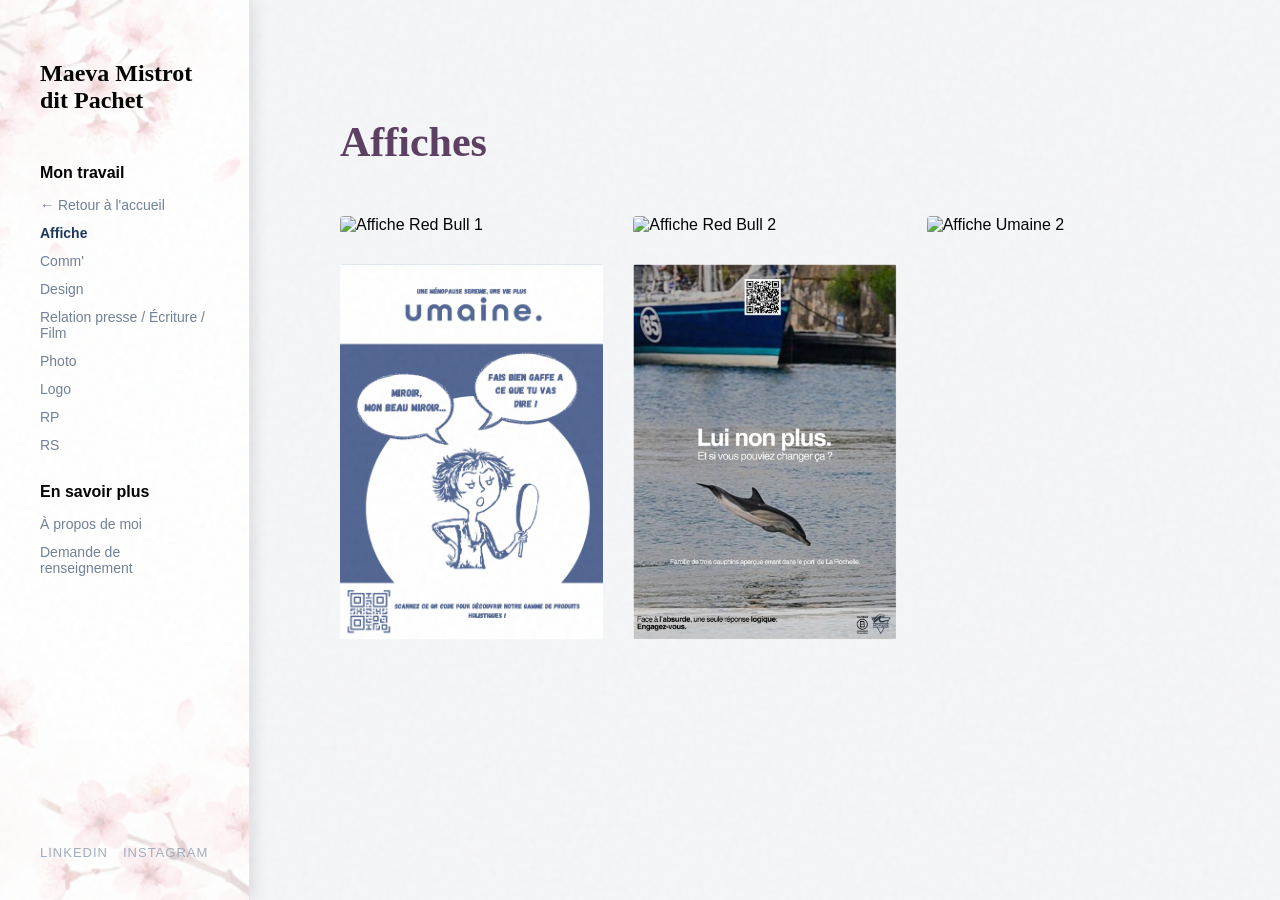
==== page-affiches.html @ a6764f4a "Create page-affiches.html" ====
<!DOCTYPE html>
<html lang="fr">
<head>
    <meta charset="UTF-8">
    <meta name="viewport" content="width=device-width, initial-scale=1.0">
    <title>Affiches - Portfolio</title>
    <link rel="stylesheet" href="style.css">
</head>
<body>

<div class="layout-wrapper">

    <!-- NOUVEAU : La zone invisible qui va capter la souris -->
<div class="zone-declencheur">
        <div class="icone-menu">☰</div>
    </div>  <div class="sidebar">
      <div class="sidebar-top">
          <h2 class="logo-text">Maeva Mistrot dit Pachet</h2>
          <div class="menu-lateral">
              <p class="menu-title">Mon travail</p>
              <nav class="menu-links">
    <a href="index.html">← Retour à l'accueil</a>
    <a href="page-affiches.html"class="active">Affiche</a>
    <a href="page-comm.html">Comm'</a>
    <a href="page-design.html">Design</a>
    <a href="page-film.html">Relation presse / Écriture / Film</a>
    <a href="page-photo.html">Photo</a>
    <a href="page-logo.html">Logo</a>
    <a href="page-rp.html" >RP</a> 
    <a href="page-rs.html">RS</a> </nav>
              
              <p class="menu-title">En savoir plus</p>
              <nav class="menu-links">
                  <a href="a-propos.html">À propos de moi</a>
                  <a href="contact.html">Demande de renseignement</a>
              </nav>
          </div>
      </div>
      
      <div class="social-links">
          <div class="social-links">
    <a href="https://www.linkedin.com/in/maëva-mistrot-dit-pachet/" target="_blank">LinkedIn</a>
    <a href="https://www.instagram.com/maeva.mdp?igsh=MXB2cDVnMjRlbTE3Ng%3D%3D&utm_source=qr" target="_blank">Instagram</a>
</div>
      </div>
  </div>
 
  <div class="main-content">
    <div style="padding: 40px 40px 0 40px;">
        <h1 class="project-title">Affiches</h1>
    </div>
      
      <div class="galerie-affiches">
    
    <div class="affiche-item">
        <img src="images/affiches/futura2.pdf" alt="Affiche Red Bull 1">
        <div class="affiche-overlay">
            <p><strong>Redbull</strong> 2026</p>
        </div>
    </div>

    <div class="affiche-item">
        <img src="images/affiches/Screenshot 2026-05-06 at 12.06.20.pdf" alt="Affiche Red Bull 2">
        <div class="affiche-overlay">
            <p><strong>Bliss</strong> 2025</p>
        </div>
    </div>

   
    <div class="affiche-item">
        <img src="images/affiches/4.pdf" alt="Affiche Umaine 2">
        <div class="affiche-overlay">
            <p><strong>Umaine</strong> 2025</p>
        </div>
    </div>

    <div class="affiche-item">
        <img src="images/affiches/Screenshot 2026-05-11 at 10.52.09.png" alt="Affiche Umaine 3">
        <div class="affiche-overlay">
            <p><strong>Umaine</strong> 2025</p>
        </div>
    </div>

   

    <div class="affiche-item">
        <img src="images/affiches/Screenshot 2026-05-27 at 15.23.21.png" alt="Affiche ecolo">
        <div class="affiche-overlay">
            <p><strong>Nomads</strong> 2025</p>
        </div>
    </div>

</div>
</div> </div> </div> <div id="imageModal" class="modal">
        <span class="close-modal">&times;</span>
        <img id="imgAgrandie" class="modal-content">
    </div>

    <script>
        const modal = document.getElementById("imageModal");
        const modalImg = document.getElementById("imgAgrandie");

        // Dès qu'on clique sur un projet
        document.querySelectorAll(".affiche-item").forEach(bloc => {
            bloc.addEventListener("click", function() {
                modal.style.display = "flex";
                // On copie directement le lien exact de l'image cliquée
                modalImg.src = this.querySelector("img").src; 
            });
        });

        // Fermer avec la croix
        document.querySelector(".close-modal").addEventListener("click", function() {
            modal.style.display = "none";
        });

        // Fermer en cliquant dans le fond noir
        modal.addEventListener("click", function(event) {
            if (event.target === modal) modal.style.display = "none";
        });
    </script>
</body>
</html>
---- style.css ----
html { box-sizing: border-box; }
*, *:before, *:after { box-sizing: inherit; }
body {
    margin: 0;
    font-family: 'Inter', sans-serif; /* Applique Inter partout par défaut */
    background-color: #f5f6f8;
}
@keyframes apparitionDouce {
    0% {
        opacity: 0; /* Totalement transparent au début */
        transform: translateY(20px); /* Décalé de 20 pixels vers le bas */
    }
    100% {
        opacity: 1; /* Totalement visible à la fin */
        transform: translateY(0); /* Remis à sa position normale */
    }
}

.layout-wrapper {
    display: flex;
    min-height: 100vh; 
}


.sidebar {
    width: 250px !important;
    min-width: 250px;
    background-color: rgba(255, 255, 255, 0.6);
    border-right: 1px solid #e2e8f0;
    padding: 40px;
    height: 100vh;
    position: sticky;
    top: 0;
    display: flex !important; /* Doit être en flex pour que margin-top: auto fonctionne */
    flex-direction: column;
}


.logo-text {
    font-family: 'Playfair Display', serif; /* La police élégante */
    font-size: 24px; /* On peut l'agrandir un tout petit peu */
    color: #000000;
    margin-bottom: 50px;
}

.menu-title {
    font-weight: bold;
    color: #000000;
    margin-top: 30px;
    margin-bottom: 15px;
}

.menu-links {
    display: flex;
    flex-direction: column; 
    gap: 12px; 
}

.menu-links a {
    text-decoration: none; 
    color: #718096; 
    font-size: 14px;
    transition: color 0.3s ease; 
}

.menu-links a:hover {
    color: #1a365d; 
}
.social-links {
    display: flex;
    gap: 15px;
    margin-top: auto; /* C'est margin-TOP qui pousse le bloc vers le bas */
}

.social-links a {
    text-decoration: none;
    font-size: 13px; /* Un peu plus petit que le menu principal */
    color: #a0aec0; /* Un gris un peu plus clair pour hiérarchiser l'information */
    text-transform: uppercase; /* Met le texte en MAJUSCULES pour le style "brand design" */
    letter-spacing: 1px; /* Espace légèrement les lettres */
    transition: color 0.3s ease;
}

.social-links a:hover {
    color: #1a365d;
}
.main-content {
    flex: 1; 
    background-color: #f5f6f8; 
    animation: apparitionDouce 0.8s ease forwards;
}

.header-center h1 {
    margin: 0; 
}
.header-left, .header-right {
    flex: 1; 
}

.header-center {
    text-align: center; 
}

.header-right {
    text-align: right; 
}
.menu {
    display: flex;
    justify-content: space-between;
    gap: 32px;
}

.container {
    width: 80%;
    margin: auto;
}

.full_width {
    width: 100%;
    margin: ;
}
.gallery {
    display: flex;
    justify-content: space-between;
    width: 80%;
    margin: auto;
}
.intro-section {
    padding: 80px 40px;
    display: flex; /* Active le mode côte à côte */
    flex-direction: row; /* Image à gauche, texte à droite */
    align-items: center; /* Centre verticalement la photo et le texte */
    justify-content: center;
    gap: 60px; /* L'espace entre la photo et le texte */
    max-width: 1100px;
    margin: 0 auto;
}

/* --- LA PHOTO --- */
.intro-photo {
    flex-shrink: 0; /* Empêche la photo de s'écraser si l'écran est petit */
}

.intro-photo img {
    width: 320px; /* Ajuste la taille de la photo ici */
    height: auto;
    border-radius: 8px; /* Bords très légèrement arrondis */
    border: 6px solid #ffffff; /* Le cadre blanc autour de la photo */
    box-shadow: 0 4px 15px rgba(0,0,0,0.05); /* Une ombre très légère pour détacher la photo */
}

/* --- LE TEXTE --- */
.intro-content {
    display: flex;
    flex-direction: column;
}
.intro-text {
    font-family: 'Playfair Display', serif;
    font-size: 24px;
    color: #49376a;
    line-height: 1.7;
    margin-bottom: 20px;
    text-align: left; /* Force le texte à s'aligner à gauche comme sur ta maquette */
}

.scroll-text {
    font-size: 14px;
    color: #5b3e61;
    text-align: left;
}
.page-accueil p { 
    color: #5b3e61; /* Ton texte en blanc */
    
    /* La magie opère ici : décalage X, décalage Y, flou, couleur (noir à 40% d'opacité) */
    text-shadow: 1px 1px 6px rgba(0, 0, 0, 0.4); 
    
    /* Optionnel : un peu plus d'épaisseur de police aide aussi la lisibilité en blanc */
    font-weight: 500; 
}

.scroll-text {
    font-size: 14px;
    color: #5b3e61; 
}

.gallery-grid {
    display: grid; 
    grid-template-columns: repeat(2, 1fr); 
    gap: 20px; 
    padding: 0 40px 40px 40px; 
}

.gallery-grid a {
    display: block;
    width: 100%;
    overflow: hidden; 
}

.gallery-grid img {
    width: 100%;
    height: 100%;
    object-fit: cover;
    display: block;
    transition: transform 0.5s ease, opacity 0.5s ease; 
}

.gallery-grid a:hover img {
    transform: scale(1.03); 
    opacity: 0.9; 
}

.project-article {
    padding: 60px 40px;
    max-width: 800px; /* On limite la largeur pour que le texte reste lisible */
    margin: 0 auto; /* Centre l'article au milieu de la colonne de droite */
}

/* Titres de l'article */
.project-title {
    font-family: 'Playfair Display', serif;
    font-size: 42px;
    color: #5b3e61;
    margin-bottom: 10px;
}

.project-subtitle {
    font-size: 18px;
    color: #718096;
    margin-bottom: 40px;
    line-height: 1.5;
}

/* L'image principale (Hero image) en haut de l'article */
.project-hero-image {
    width: 100%;
    height: 400px;
    object-fit: cover;
    margin-bottom: 40px;
}

/* Le corps du texte */
.project-text {
    font-size: 16px;
    line-height: 1.8;
    color: #2d3748;
}

.project-text h3 {
    font-family: 'Playfair Display', serif;
    color: #1a365d;
    margin-top: 40px;
}
.contact-section {
    padding: 60px 40px;
    max-width: 600px; /* Un formulaire trop large est désagréable à remplir */
    margin: 0 auto;
}

.contact-form {
    margin-top: 40px;
    display: flex;
    flex-direction: column; /* Aligne les champs les uns sous les autres */
    gap: 24px; /* Espace proprement chaque bloc du formulaire */
}

/* Le texte au-dessus des champs */
.form-group label {
    display: block;
    font-size: 14px;
    font-weight: 600;
    color: #1a365d;
    margin-bottom: 8px;
}

/* Les champs de saisie (texte court et texte long) */
.form-group input, 
.form-group textarea {
    width: 100%;
    padding: 16px;
    font-family: 'Inter', sans-serif;
    font-size: 15px;
    background-color: #ffffff;
    border: 1px solid #e2e8f0; /* Une bordure très fine et discrète */
    border-radius: 4px; /* Des coins très légèrement arrondis */
    box-sizing: border-box; /* Essentiel pour que le champ ne dépasse pas du cadre */
    transition: border-color 0.3s ease;
}

/* L'effet quand on clique dans un champ pour écrire */
.form-group input:focus, 
.form-group textarea:focus {
    outline: none; /* Enlève le contour bleu par défaut du navigateur */
    border-color: #1a365d; /* La bordure devient bleu marine pour guider l'oeil */
}

/* Le bouton d'envoi */
.submit-btn {
    background-color: #1a365d;
    color: #ffffff;
    font-family: 'Inter', sans-serif;
    font-weight: 600;
    font-size: 16px;
    padding: 16px 32px;
    border: none;
    border-radius: 4px;
    cursor: pointer;
    margin-top: 10px;
    transition: background-color 0.3s ease;
}

.submit-btn:hover {
    background-color: #2c5282; /* Le bleu s'éclaircit légèrement au survol */
}
.about-section {
    padding: 80px 40px;
    max-width: 1000px;
    margin: 0 auto;
    display: flex; /* Met les deux boîtes (image et texte) côte à côte */
    gap: 60px; /* Un grand espace très élégant entre la photo et le texte */
    align-items: center; /* Centre le tout verticalement */
}

/* La zone de l'image */
.about-image {
    flex: 1; /* Prend la moitié de l'espace */
}

.about-image img {
    width: 100%;
    height: 500px; /* Une belle hauteur pour un format portrait */
    object-fit: cover;
    border-radius: 4px; /* Adoucit très légèrement les angles */
}

/* La zone de texte */
.about-text {
    flex: 1; /* Prend l'autre moitié de l'espace */
    font-size: 16px;
    line-height: 1.8;
    color: #2d3748;
}

.about-text p {
    margin-bottom: 20px;
}

/* Une petite boîte stylisée pour mettre en valeur ta recherche de stage */
.highlight-box {
    margin-top: 40px;
    padding: 24px;
    background-color: #f0f4f8; /* Un gris-bleu très très clair */
    border-left: 4px solid #1a365d; /* Une ligne verticale bleue pour attirer l'oeil */
}

.highlight-box p {
    margin: 0;
    color: #1a365d;
}
.menu-links a.active {
    color: #1a365d; /* Le bleu marine foncé */
    font-weight: 600; /* Écrit plus épais */
}
@media (max-width: 768px) {
    
    .layout-wrapper {
        flex-direction: column;
    }

    .sidebar {
        width: 100%;
        height: auto;
        position: relative; 
        padding: 30px 20px;
    }

    .intro-section {
        padding: 40px 20px;
    }
    .intro-text {
        font-size: 20px;
    }

    .gallery-grid {
        grid-template-columns: 1fr; 
        padding: 0 20px 40px 20px;
    }
}
.about-section {
        flex-direction: column;
        padding: 40px 20px;
        gap: 30px;
    }
.galerie-affiches {
    display: grid;
    grid-template-columns: repeat(3, 1fr); /* Met 2 images par ligne */
    gap: 30px;
    padding: 40px;
}

/* La boîte qui contient l'image et le texte */
.affiche-item {
    position: relative;
    overflow: hidden; /* Empêche l'image de déborder quand elle zoome */
    border-radius: 4px;
}

.affiche-item img {
    width: 100%;
    height: 100%;
    object-fit: cover;
    display: block;
    transition: transform 0.4s ease; /* Prépare le zoom fluide */
}

/* Le fond coloré qui contient le texte */
.affiche-overlay {
    position: absolute;
    top: 0;
    left: 0;
    width: 100%;
    height: 100%;
    background-color: rgba(26, 54, 93, 0.85); /* Ton bleu marine en semi-transparent */
    color: #ffffff;
    display: flex;
    align-items: center;
    justify-content: center;
    text-align: center;
    padding: 20px;
    opacity: 0; /* Totalement invisible au départ */
    transition: opacity 0.4s ease; /* Prépare l'apparition en fondu */
    box-sizing: border-box; 
    
    background-color: rgba(26, 54, 93, 0.85);
    color: #ffffff;
    display: flex;
    align-items: center;
    justify-content: center;
    text-align: center;
    padding: 20px;
    opacity: 0;
    transition: opacity 0.4s ease;
}

/* L'action déclenchée par la souris */
.affiche-item:hover .affiche-overlay {
    opacity: 1; /* Le texte et le fond bleu apparaissent */
}

.affiche-item:hover img {
    transform: scale(1.05); /* L'image zoome très légèrement en arrière-plan */
}
.affiche-overlay p {
    font-family: 'Palatino', 'Palatino Linotype', 'Book Antiqua', serif;
    font-size: 18px; /* Tu pourras ajuster cette taille selon tes préférences */
    margin: 0;
}
.galerie-2-colonnes {
    display: grid;
    grid-template-columns: repeat(2, 1fr);
    gap: 30px;
    padding: 0 40px 40px 40px; /* J'ai mis 0 en haut pour que cette grille ne soit pas trop éloignée de celle du dessus */
}
.affiche-item {
    cursor: pointer;
}

.modal {
    display: none; /* Invisible par défaut */
    position: fixed; 
    z-index: 1000; /* Passe par-dessus le menu et tout le reste */
    left: 0;
    top: 0;
    width: 100%; 
    height: 100%; 
    background-color: rgba(0, 0, 0, 0.85); /* Fond noir transparent */
    align-items: center; /* Centre verticalement */
    justify-content: center; /* Centre horizontalement */
}

/* L'image une fois ouverte */
.modal-content {
    display: block; /* Force l'image à se comporter comme un gros bloc */
    max-width: 90vw; /* 90% de la largeur de l'écran */
    max-height: 90vh; /* 90% de la hauteur de l'écran */
    width: auto; 
    height: auto;
    object-fit: contain; 
    border-radius: 4px;
    animation: zoomRapide 0.3s ease; 
    margin: auto; /* S'assure qu'elle est bien au centre */
}

/* L'animation fluide */
@keyframes zoomRapide {
    from { transform: scale(0.9); opacity: 0; }
    to { transform: scale(1); opacity: 1; }
}

/* La croix pour fermer */
.close-modal {
    position: absolute;
    top: 20px;
    right: 40px;
    color: #ffffff;
    font-size: 40px;
    font-weight: bold;
    cursor: pointer;
    transition: color 0.3s ease;
}

.close-modal:hover {
    color: #1a365d; /* Ton bleu au survol de la croix */
}
.galerie-7-colonnes {
    display: grid;
    /* La partie magique : on dit à la grille de créer 7 colonnes de largeur égale */
    grid-template-columns: repeat(7, 1fr);
    gap: 10px; /* On réduit un peu l'espace pour que ça tienne sur l'écran */
    padding: 0 40px 40px 40px;
}
.menu-links a.active {
    color: #1a365d; 
    font-weight: bold;
}
body.page-accueil {
    /* Le dégradé : part du rose en haut à gauche vers le blanc en bas à droite */
    background: linear-gradient(135deg, #FFDBFC 0%, #FFFFFF 100%);
    
    /* Assure que le dégradé couvre bien toute la hauteur de l'écran, même s'il y a peu de texte */
    min-height: 100vh;
    
    /* Empêche le fond de se répéter si la page est très longue */
    background-attachment: fixed;
}

body.page-accueil .layout-wrapper,
body.page-accueil .main-content {
    background-color: transparent;
}
.portfolio-grid {
    display: grid;
    grid-template-columns: repeat(2, 1fr);
    gap: 40px;
    align-items: start; /* Crucial pour ne pas étirer les images */
}

/* On cible une image sur deux pour la décaler vers le bas */
.portfolio-grid .portfolio-image:nth-child(even) {
    margin-top: 80px;
}

.titre-fusion {
    font-size: 5rem;
    font-weight: bold;
    color: #2C2A29; 
    mix-blend-mode: difference; /* Le texte s'inverse par rapport au fond */
    z-index: 10;
    /* À positionner en 'absolute' pour déborder sur ton image */
}
body::before {
    content: "";
    position: fixed;
    top: 0;
    left: 0;
    width: 100vw;
    height: 100vh;
    pointer-events: none; /* Crucial : permet de cliquer "à travers" le grain */
    z-index: 9999; /* Toujours au premier plan */
    
    /* Génération du bruit en SVG */
    background-image: url("data:image/svg+xml,%3Csvg viewBox='0 0 200 200' xmlns='http://www.w3.org/2000/svg'%3E%3Cfilter id='noiseFilter'%3E%3CfeTurbulence type='fractalNoise' baseFrequency='0.65' numOctaves='3' stitchTiles='stitch'/%3E%3C/filter%3E%3Crect width='100%25' height='100%25' filter='url(%23noiseFilter)'/%3E%3C/svg%3E");
    
    /* On règle l'intensité ici (0.04 c'est très subtil) */
    opacity: 0.04; 
}
.reveal {
    opacity: 0; /* L'élément est transparent au départ */
    transform: translateY(40px); /* L'élément est décalé vers le bas */
    transition: all 0.8s cubic-bezier(0.5, 0, 0, 1); /* La fluidité du mouvement */
}

.reveal.active {
    opacity: 1; /* L'élément devient visible */
    transform: translateY(0); /* L'élément remonte à sa place naturelle */
}
.sidebar {
    /* 1. Structure interne et espacement (pour ranger tes menus) */
    box-sizing: border-box; 
    padding: 40px;
    display: flex;
    flex-direction: column;
    justify-content: space-between;

    position: fixed;
    left: -300px; 
    top: 0;
    height: 100vh;
    width: 300px; 
    z-index: 1000;
    transition: left 0.4s cubic-bezier(0.25, 0.8, 0.25, 1); 
    box-shadow: 4px 0 15px rgba(0,0,0,0.1); 
    
    /* 3. Le fond avec ton image (sans le filtre qui effaçait tout) */
background-image: linear-gradient(rgba(255, 255, 255, 0.8), rgba(255, 255, 255, 0.8)), url('images/images1/fond_sidebar.svg') !important;    
    /* ⚠️ VÉRIFIE BIEN CE CHEMIN : As-tu vraiment créé un dossier "images1" dans ton dossier "images" ? */
    background-image: url('images/images1/fond_sidebar.svg'); 
    
    background-size: cover; 
    background-position: center; 
    background-repeat: no-repeat;
}

/* 2. La zone de déclenchement (une bande de 30px à gauche de l'écran) */
.zone-declencheur {
    position: fixed;
    left: 0;
    top: 0;
    width: 30px; 
    height: 100vh;
    z-index: 999;
}

/* 3. L'action : Quand on survole la zone OU la sidebar elle-même, elle revient à left: 0 */
.zone-declencheur:hover + .sidebar,
.sidebar:hover {
    left: 0;
}

/* 4. On adapte le contenu principal pour qu'il prenne 100% de la largeur maintenant que la barre est cachée */
.layout-wrapper {
    display: block; 
}

.main-content {
    margin-left: 0;
    width: 100%;
    padding-left: 50px; /* On laisse un petit espace à gauche pour que le texte ne touche pas le bord */
}
.icone-menu {
    position: fixed;
    top: 30px;
    left: 20px;
    font-size: 32px; /* Taille de l'icône */
    color: #1a365d; /* Ton bleu foncé professionnel */
    z-index: 999;
    transition: transform 0.3s ease, color 0.3s ease;
    /* Optionnel : Une petite ombre pour qu'elle se détache bien de tes photos */
    text-shadow: 0px 2px 5px rgba(255, 255, 255, 0.8);
}

/* Le détail "agence" : l'icône réagit quand on approche la souris */
.zone-declencheur:hover .icone-menu {
    transform: scale(1.1); /* Grossit légèrement */
    color: #FFDBFC; /* Passe en rose pastel au survol */
}
body { margin: 0; font-family: 'Inter', sans-serif; background-color: #f5f6f8; }

/* 1. Le conteneur qui force la mise en page en deux colonnes */
.layout-wrapper {
    display: flex !important; /* !important force le navigateur à appliquer le flex */
    width: 100%;
    min-height: 100vh;
}

/* 2. La sidebar : largeur fixe et forcée */
/* 2. La sidebar : largeur fixe et forcée */
.sidebar {
    width: 250px !important;
    min-width: 250px;
    background-color: #ffffff;
    border-right: 1px solid #e2e8f0;
    padding: 40px;
    height: 100vh;
    position: sticky;
    top: 0;
    box-sizing: border-box !important;
    display: flex !important; 
    flex-direction: column !important;
}

/* 3. Le contenu de droite */
.main-content {
    flex: 1;
    padding: 50px;
    background-color: #f5f6f8;
}
img {
    max-width: 100%;
    height: auto;
}

/* 4. Pour être sûr que rien ne cache la sidebar */
.logo-text { font-family: 'Playfair Display', serif; font-size: 24px; color: #000000; }
/* --- RÉGLAGES RESPONSIVE GÉNÉRAUX --- */

/* Pour les tablettes et petits écrans (max 1024px) */
@media (max-width: 1024px) {
    .galerie-affiches, .galerie-2-colonnes {
        grid-template-columns: repeat(2, 1fr) !important; /* Passe à 2 colonnes */
    }
}

/* Pour les téléphones (max 768px) */
@media (max-width: 768px) {
    .layout-wrapper {
        flex-direction: column !important; /* Empile sidebar et contenu */
    }

    .sidebar {
        width: 100% !important;
        height: auto !important;
        position: relative !important;
        padding: 20px !important;
    }

    /* Passe les galeries en une seule colonne sur mobile */
    .galerie-affiches, .galerie-2-colonnes {
        grid-template-columns: 1fr !important;
        padding: 20px !important;
    }

    .main-content {
        padding: 20px !important;
    }

    .project-title { font-size: 32px !important; }
}
.gallery-item {
    position: relative;
    display: block;
    overflow: hidden;
}

.hover-text {
    position: absolute;
    top: 0;
    left: 0;
    width: 100%;
    height: 100%;
    display: flex;
    align-items: center;
    justify-content: center;
    background: rgba(255, 255, 255, 0.8); /* Fond blanc semi-transparent */
    color: #49376a; /* Couleur de ton texte */
    font-weight: bold;
    font-size: 18px;
    opacity: 0; /* Caché au repos */
    transition: opacity 0.3s ease; /* Effet de fondu doux */
}

.gallery-item:hover .hover-text {
    opacity: 1; /* Apparaît au survol */
}
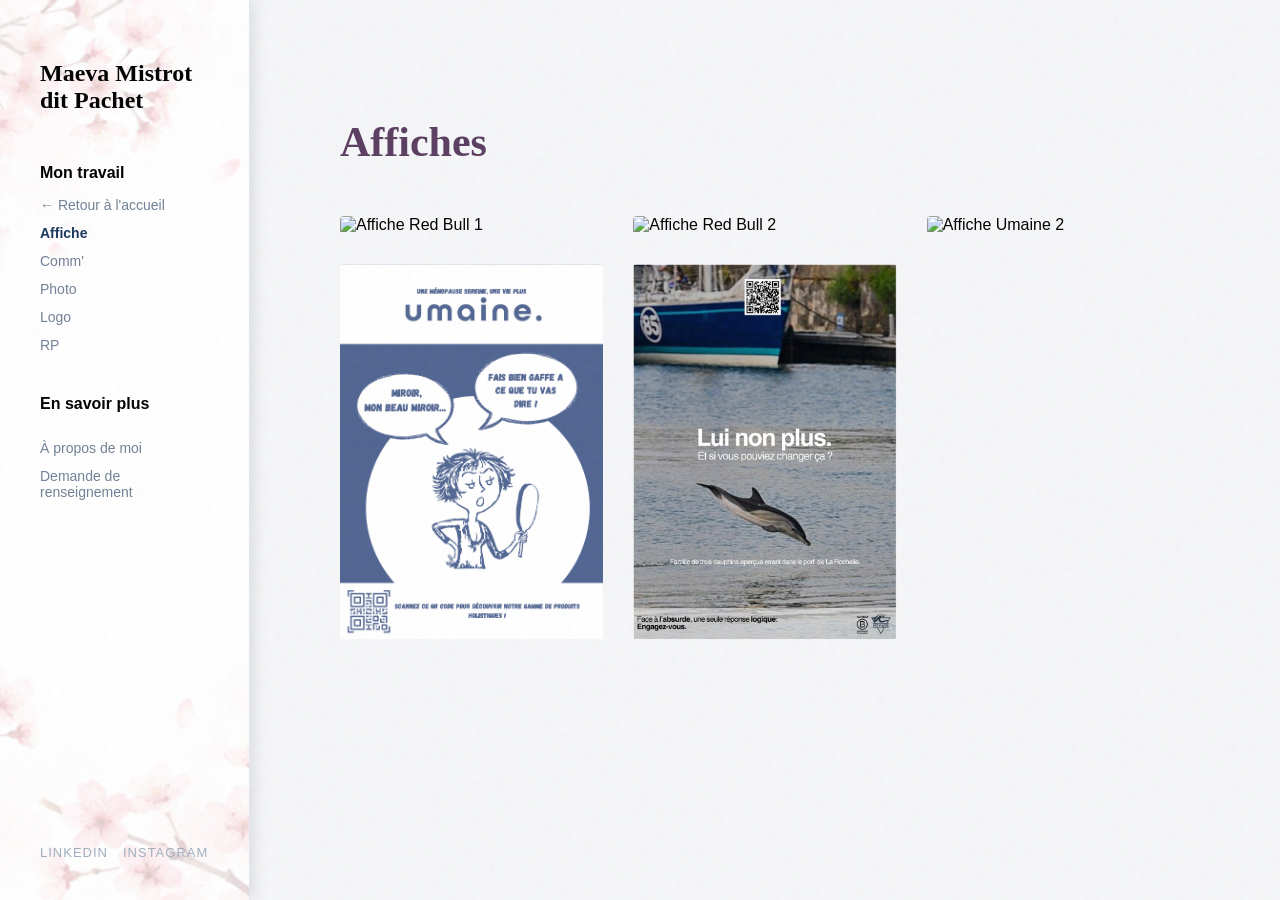
==== commit ee8f8eea: "Update page-affiches.html" ====
--- a/page-affiches.html
+++ b/page-affiches.html
@@ -22,12 +22,9 @@
     <a href="index.html">← Retour à l'accueil</a>
     <a href="page-affiches.html"class="active">Affiche</a>
     <a href="page-comm.html">Comm'</a>
-    <a href="page-design.html">Design</a>
-    <a href="page-film.html">Relation presse / Écriture / Film</a>
     <a href="page-photo.html">Photo</a>
     <a href="page-logo.html">Logo</a>
     <a href="page-rp.html" >RP</a> 
-    <a href="page-rs.html">RS</a> </nav>
               
               <p class="menu-title">En savoir plus</p>
               <nav class="menu-links">
